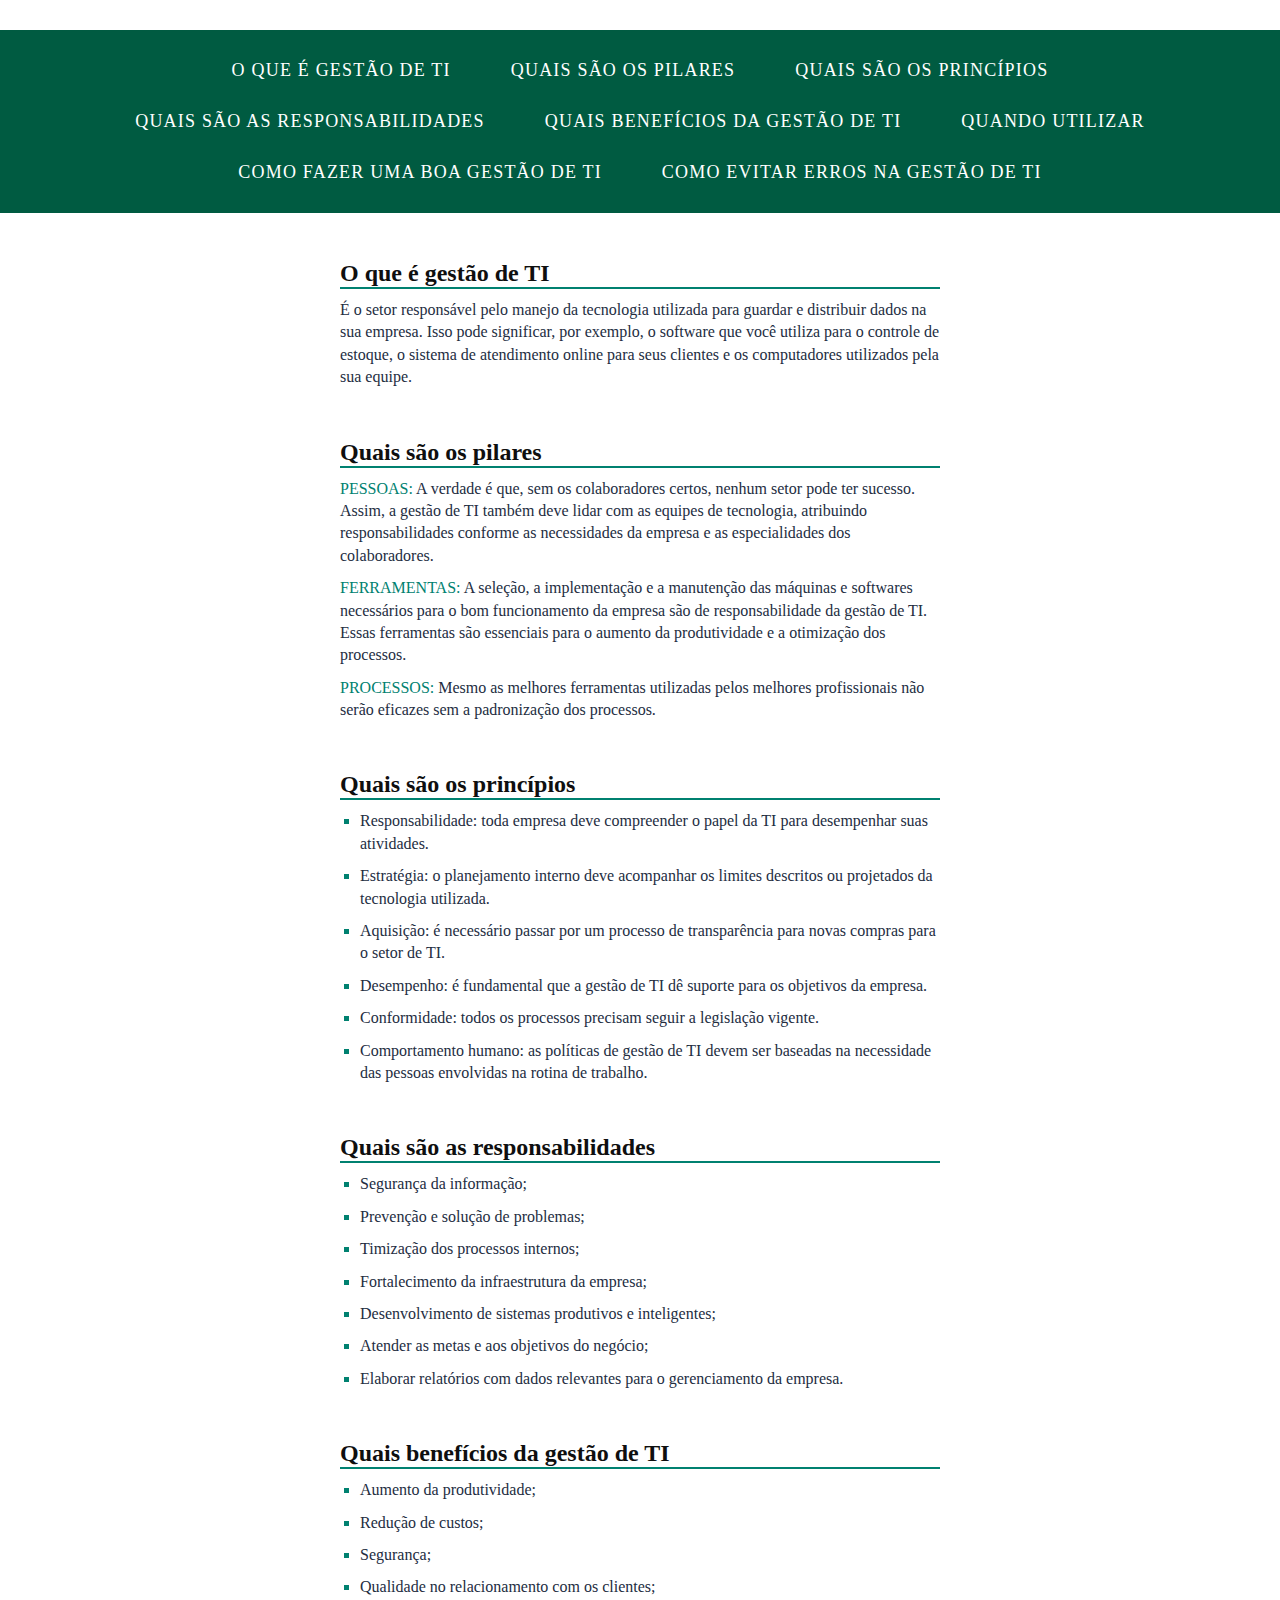
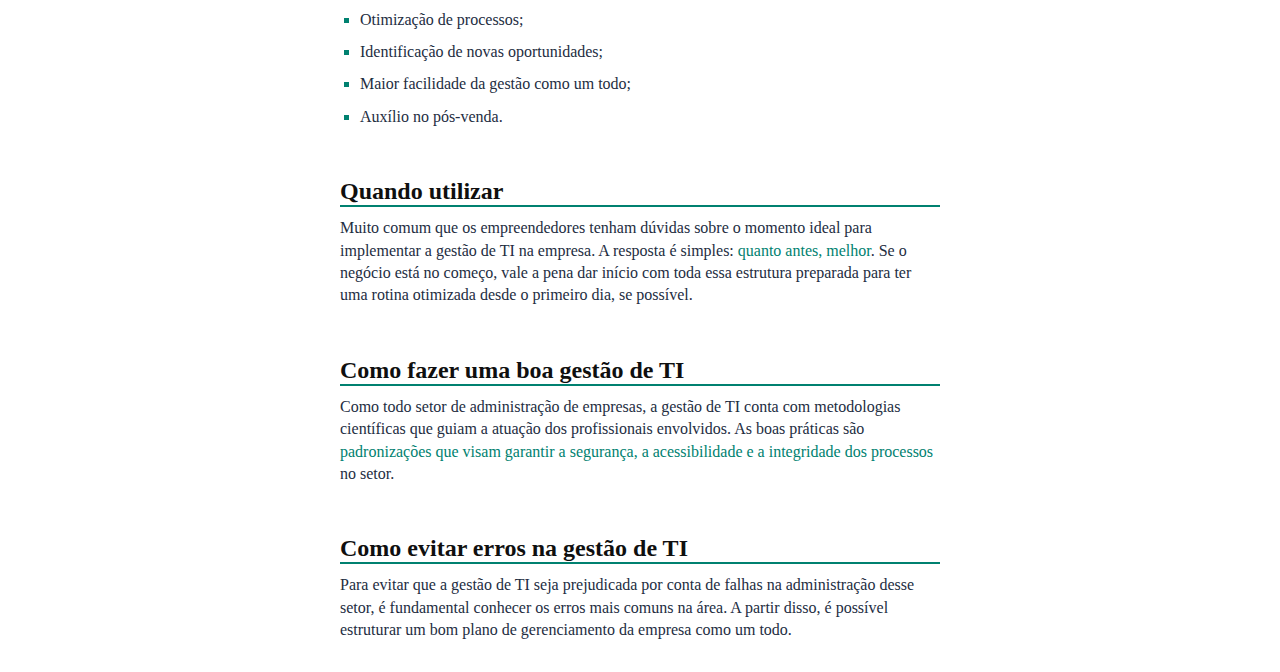
==== index.html @ 5b1fe10b "corrigindo" ====
<!DOCTYPE html>
<html lang="pt-br">
<head>
  <meta charset="UTF-8">
  <meta name="viewport" content="width=device-width, initial-scale=1.0">
  <link rel="stylesheet" href="style.css">
  <title>Document</title>
</head>
<body>
  <div class="menu-bg">
  <ul class="menu">
    <li><a href="#1">O que é gestão de TI</a></li>
    <li><a href="#2">Quais são os pilares</a></li>
    <li><a href="#3">Quais são os princípios</a></li>
    <li><a href="#4">Quais são as responsabilidades</a></li>
    <li><a href="#5">Quais benefícios da gestão de TI</a></li>
    <li><a href="#6">Quando utilizar</a></li>
    <li><a href="#7">Como fazer uma boa gestão de TI</a></li>
    <li><a href="#8">Como evitar erros na gestão de TI</a></li>
  </ul>
</div>
<div class="bloco-bg">
  <div class="bloco" id="1">
    <h1>O que é gestão de TI</h1>
    <p>É o setor responsável pelo manejo da tecnologia utilizada para guardar e distribuir dados na sua empresa. Isso pode significar, por exemplo, o software que você utiliza para o controle de estoque, o sistema de atendimento online para seus clientes e os computadores utilizados pela sua equipe.</p>
  </div>
  
  <div class="bloco" id="2">
    <h1>Quais são os pilares</h1>
    <p><span class="sub">Pessoas:</span> A verdade é que, sem os colaboradores certos, nenhum setor pode ter sucesso. Assim, a gestão de TI também deve lidar com as equipes de tecnologia, atribuindo responsabilidades conforme as necessidades da empresa e as especialidades dos colaboradores.</p>
    <p><span class="sub">Ferramentas:</span> A seleção, a implementação e a manutenção das máquinas e softwares necessários para o bom funcionamento da empresa são de responsabilidade da gestão de TI. Essas ferramentas são essenciais para o aumento da produtividade e a otimização dos processos.</p>
    <p><span class="sub">Processos:</span> Mesmo as melhores ferramentas utilizadas pelos melhores profissionais não serão eficazes sem a padronização dos processos.</p>
  </div>

  <div class="bloco" id="3">
    <h1>Quais são os princípios</h1>
    <ul class="lista-detalhe">
      <li><p>Responsabilidade: toda empresa deve compreender o papel da TI para desempenhar suas atividades.</p></li>
      <li><p>Estratégia: o planejamento interno deve acompanhar os limites descritos ou projetados da tecnologia utilizada.</p></li>
      <li><p>Aquisição: é necessário passar por um processo de transparência para novas compras para o setor de TI.</p></li>
      <li><p>Desempenho: é fundamental que a gestão de TI dê suporte para os objetivos da empresa.</p></li>
      <li><p>Conformidade: todos os processos precisam seguir a legislação vigente.</p></li>
      <li><p>Comportamento humano: as políticas de gestão de TI devem ser baseadas na necessidade das pessoas envolvidas na rotina de trabalho.</p></li>
    </ul>
  </div>

  <div class="bloco" id="4">
    <h1>Quais são as responsabilidades</h1>
    <ul class="lista-detalhe">
      <li><p>Segurança da informação;</p></li>
      <li><p>Prevenção e solução de problemas;</p></li>
      <li><p>Timização dos processos internos;</p></li>
      <li><p>Fortalecimento da infraestrutura da empresa;</p></li>
      <li><p>Desenvolvimento de sistemas produtivos e inteligentes;</p></li>
      <li><p>Atender as metas e aos objetivos do negócio;</p></li>
      <li><p>Elaborar relatórios com dados relevantes para o gerenciamento da empresa.</p></li>
    </ul>
  </div>

  <div class="bloco" id="5">
    <h1>Quais benefícios da gestão de TI</h1>
    <ul class="lista-detalhe">
      <li><p>Aumento da produtividade;</p></li>
      <li><p>Redução de custos;</p></li>
      <li><p>Segurança;</p></li>
      <li><p>Qualidade no relacionamento com os clientes;</p></li>
      <li><p>Otimização de processos;</p></li>
      <li><p>Identificação de novas oportunidades;</p></li>
      <li><p>Maior facilidade da gestão como um todo;</p></li>
      <li><p>Auxílio no pós-venda.</p></li>
    </ul>
  </div>

  <div class="bloco" id="6">
    <h1>Quando utilizar</h1>
    <p>Muito comum que os empreendedores tenham dúvidas sobre o momento ideal para implementar a gestão de TI na empresa. A resposta é simples: <span class="verde">quanto antes, melhor</span>. Se o negócio está no começo, vale a pena dar início com toda essa estrutura preparada para ter uma rotina otimizada desde o primeiro dia, se possível.</p>
  </div>

  <div class="bloco" id="7">
    <h1>Como fazer uma boa gestão de TI</h1>
    <p>Como todo setor de administração de empresas, a gestão de TI conta com metodologias científicas que guiam a atuação dos profissionais envolvidos. As boas práticas são <span class="verde">padronizações que visam garantir a segurança, a acessibilidade e a integridade dos processos</span> no setor.</p>
  </div>

  <div class="bloco" id="8"> 
    <h1>Como evitar erros na gestão de TI</h1>
    <p>Para evitar que a gestão de TI seja prejudicada por conta de falhas na administração desse setor, é fundamental conhecer os erros mais comuns na área. A partir disso, é possível estruturar um bom plano de gerenciamento da empresa como um todo.</p>
  </div>
</div>
</body>
</html>
---- style.css ----
.menu-bg {
	margin-top: 30px;
	background-color: #005B41;
	max-width: 100%;
	position: fixed;
	top: 0;
}

.menu {
	display: flex;
	flex-wrap: wrap;
	padding: 30px 15px;
	gap: 30px;
	justify-content: center;
}

.menu a {
	color: white;
	font-size: 18px;
	padding: 10px 15px;
	letter-spacing: 1.2px;
	text-transform: uppercase;
}

.menu a:hover {
	background-color: rgba(0, 0, 0, 0.2);
	border-radius: 4px;
}

.bloco {
	padding: 20px;
	max-width: 600px;
	margin: 0 auto;
}


.bloco:nth-child(1){
	margin: 240px auto 0 auto;
}

.bloco h1 {
	font-size: 24px;
	margin-bottom: 10px;
	color: #0F0F0F;
	border-bottom: 2px solid #008170;
}

.bloco p {
	font-size: 16px;
	line-height: 1.4;
	margin-bottom: 10px;
	color: #232D3F;
}

.sub {
	font-size: 16px;
	text-transform: uppercase;
	color: #008170;
}

.lista-detalhe li {
	margin-left: 20px;
	list-style: square;
	color: #008170;
}

.lista-detalhe li p {
	font-size: 16px;
	line-height: 1.4;
	color: #232D3F;
}

.verde {
	color: #008170;
	text-transform: none;
}

html {
	scroll-behavior: smooth;
}

body, ul, li, a, h1, p {
	margin: 0px;
	padding: 0px;
}

ul, li {
	list-style: none;
}

a {
	text-decoration: none;
}

@media (max-width: 600px) {
	.menu-bg {
		position: relative;
		margin-top: 0;
	}
	.menu a {
		font-size: 12px;
		padding: 5px 5px;
		letter-spacing: 1px;
	}
	.menu {
		padding: 15px 5px;
		gap: 15px;
	}
	.bloco:nth-child(1){
		margin: 40px auto 0 auto;
	}
}
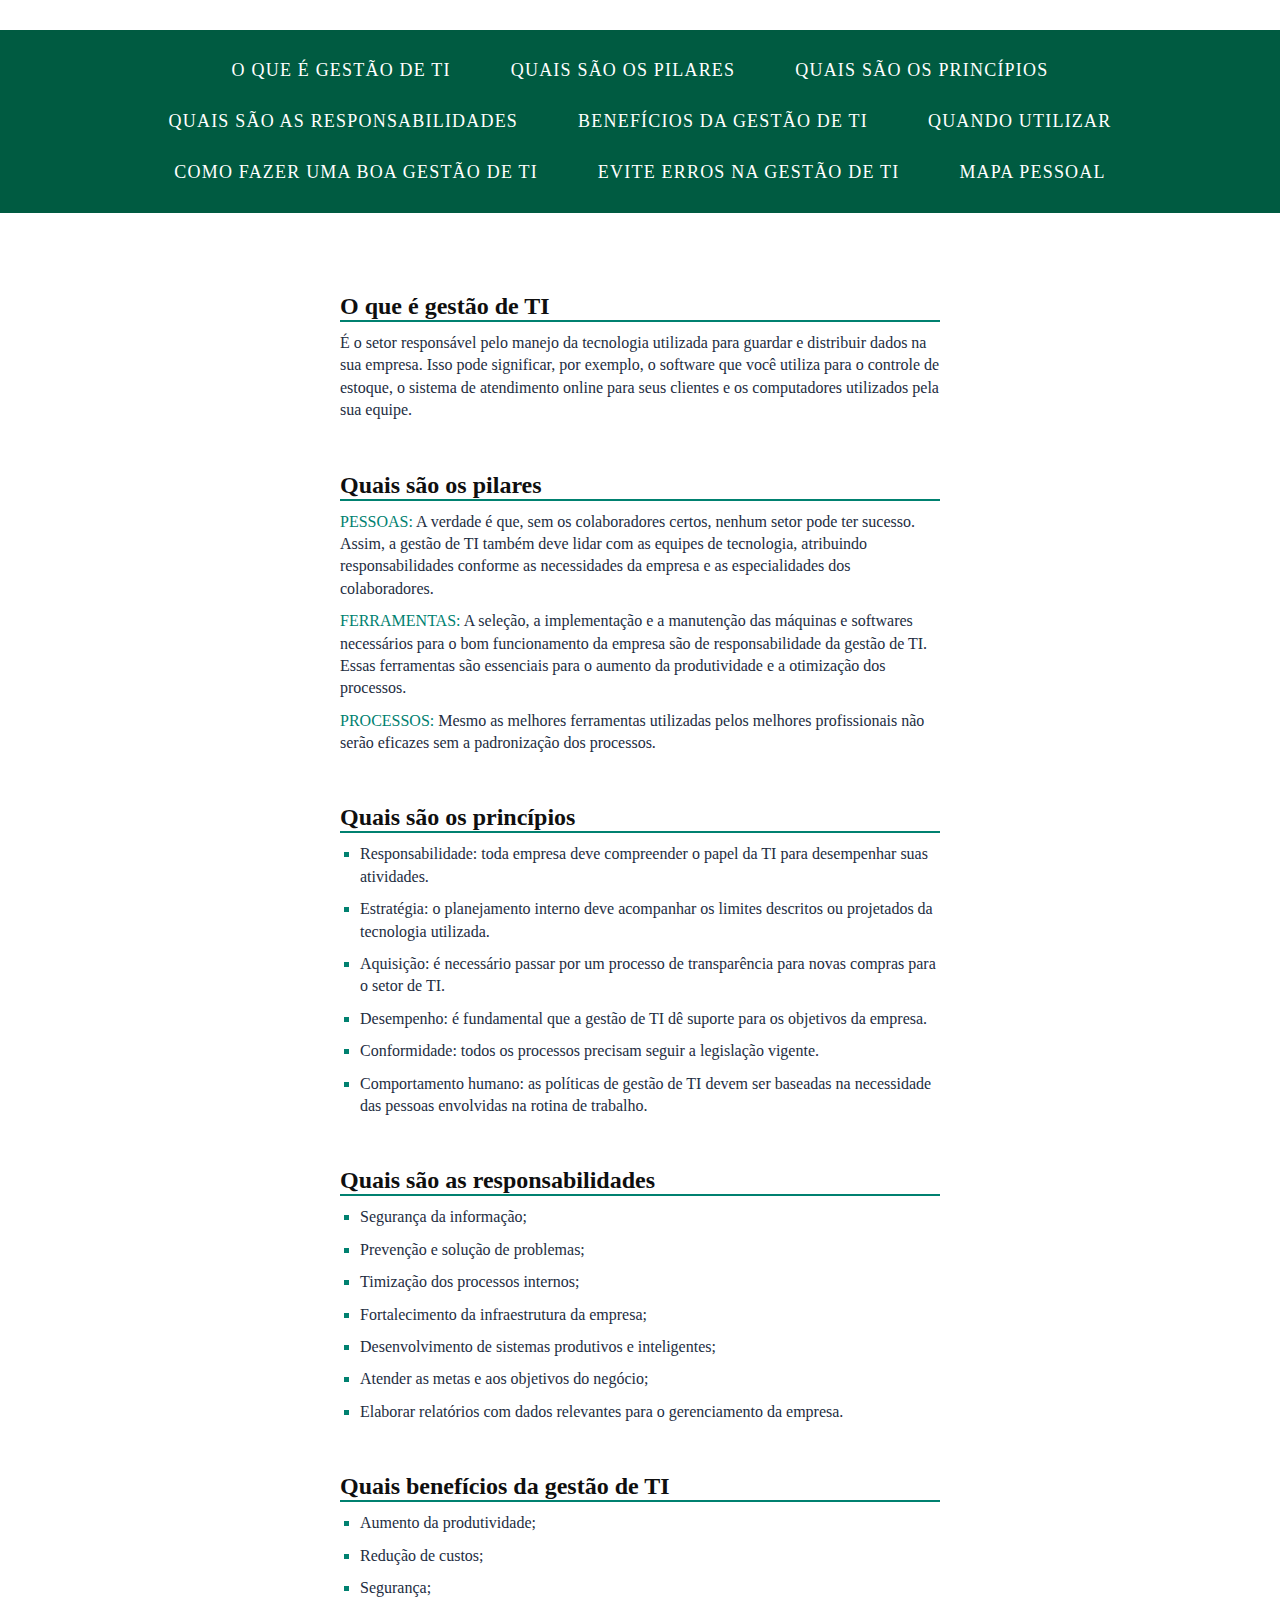
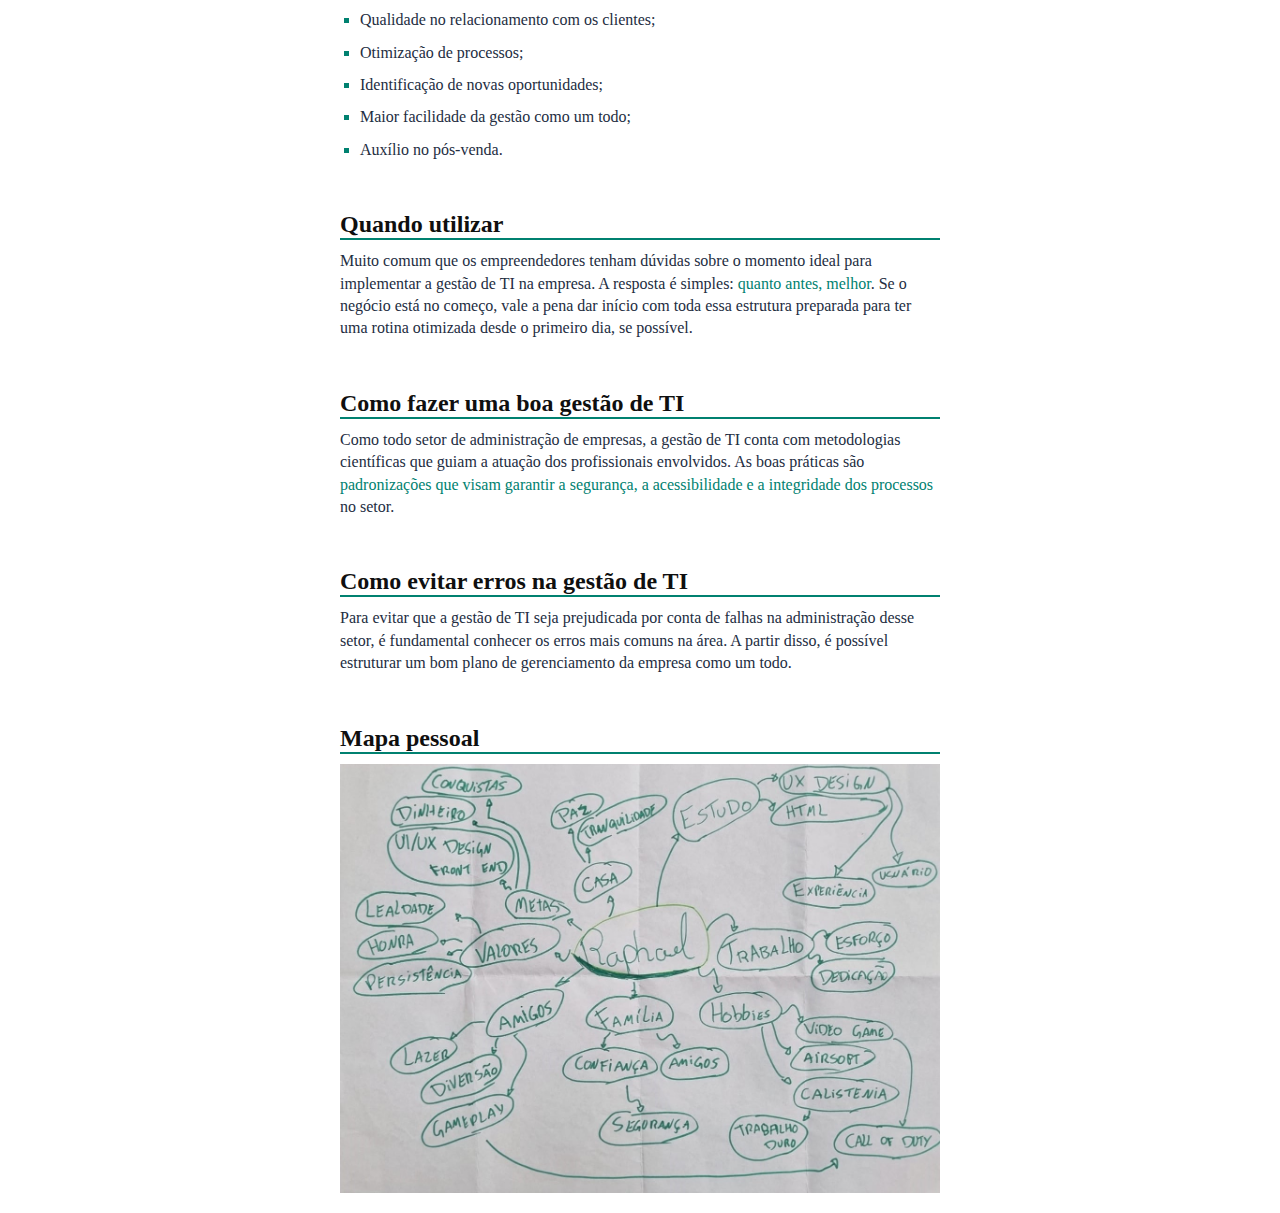
==== commit d2118152: "mapa-pessoal" ====
--- a/index.html
+++ b/index.html
@@ -13,10 +13,11 @@
     <li><a href="#2">Quais são os pilares</a></li>
     <li><a href="#3">Quais são os princípios</a></li>
     <li><a href="#4">Quais são as responsabilidades</a></li>
-    <li><a href="#5">Quais benefícios da gestão de TI</a></li>
+    <li><a href="#5">Benefícios da gestão de TI</a></li>
     <li><a href="#6">Quando utilizar</a></li>
     <li><a href="#7">Como fazer uma boa gestão de TI</a></li>
-    <li><a href="#8">Como evitar erros na gestão de TI</a></li>
+    <li><a href="#8">Evite erros na gestão de TI</a></li>
+    <li><a href="#9">Mapa pessoal</a></li>
   </ul>
 </div>
 <div class="bloco-bg">
@@ -86,5 +87,10 @@
     <p>Para evitar que a gestão de TI seja prejudicada por conta de falhas na administração desse setor, é fundamental conhecer os erros mais comuns na área. A partir disso, é possível estruturar um bom plano de gerenciamento da empresa como um todo.</p>
   </div>
 </div>
+
+<div class="bloco" id="9">
+  <h1>Mapa pessoal</h1>
+  <img src="/mapa.jpg" alt="mapa">
+</div>
 </body>
 </html>
--- a/style.css
+++ b/style.css
@@ -2,7 +2,6 @@
 	margin-top: 30px;
 	background-color: #005B41;
 	max-width: 100%;
-	position: fixed;
 	top: 0;
 }
 
@@ -33,9 +32,8 @@
 	margin: 0 auto;
 }
 
-
 .bloco:nth-child(1){
-	margin: 240px auto 0 auto;
+	margin: 60px auto 0 auto;
 }
 
 .bloco h1 {
@@ -75,6 +73,11 @@
 	text-transform: none;
 }
 
+img {
+	display: block;
+	max-width: 100%;
+}
+
 html {
 	scroll-behavior: smooth;
 }
@@ -107,6 +110,9 @@
 		gap: 15px;
 	}
 	.bloco:nth-child(1){
-		margin: 40px auto 0 auto;
+		margin: 20px auto 0 auto;
+	}
+	.bloco h1 {
+		font-size: 16px;
 	}
 }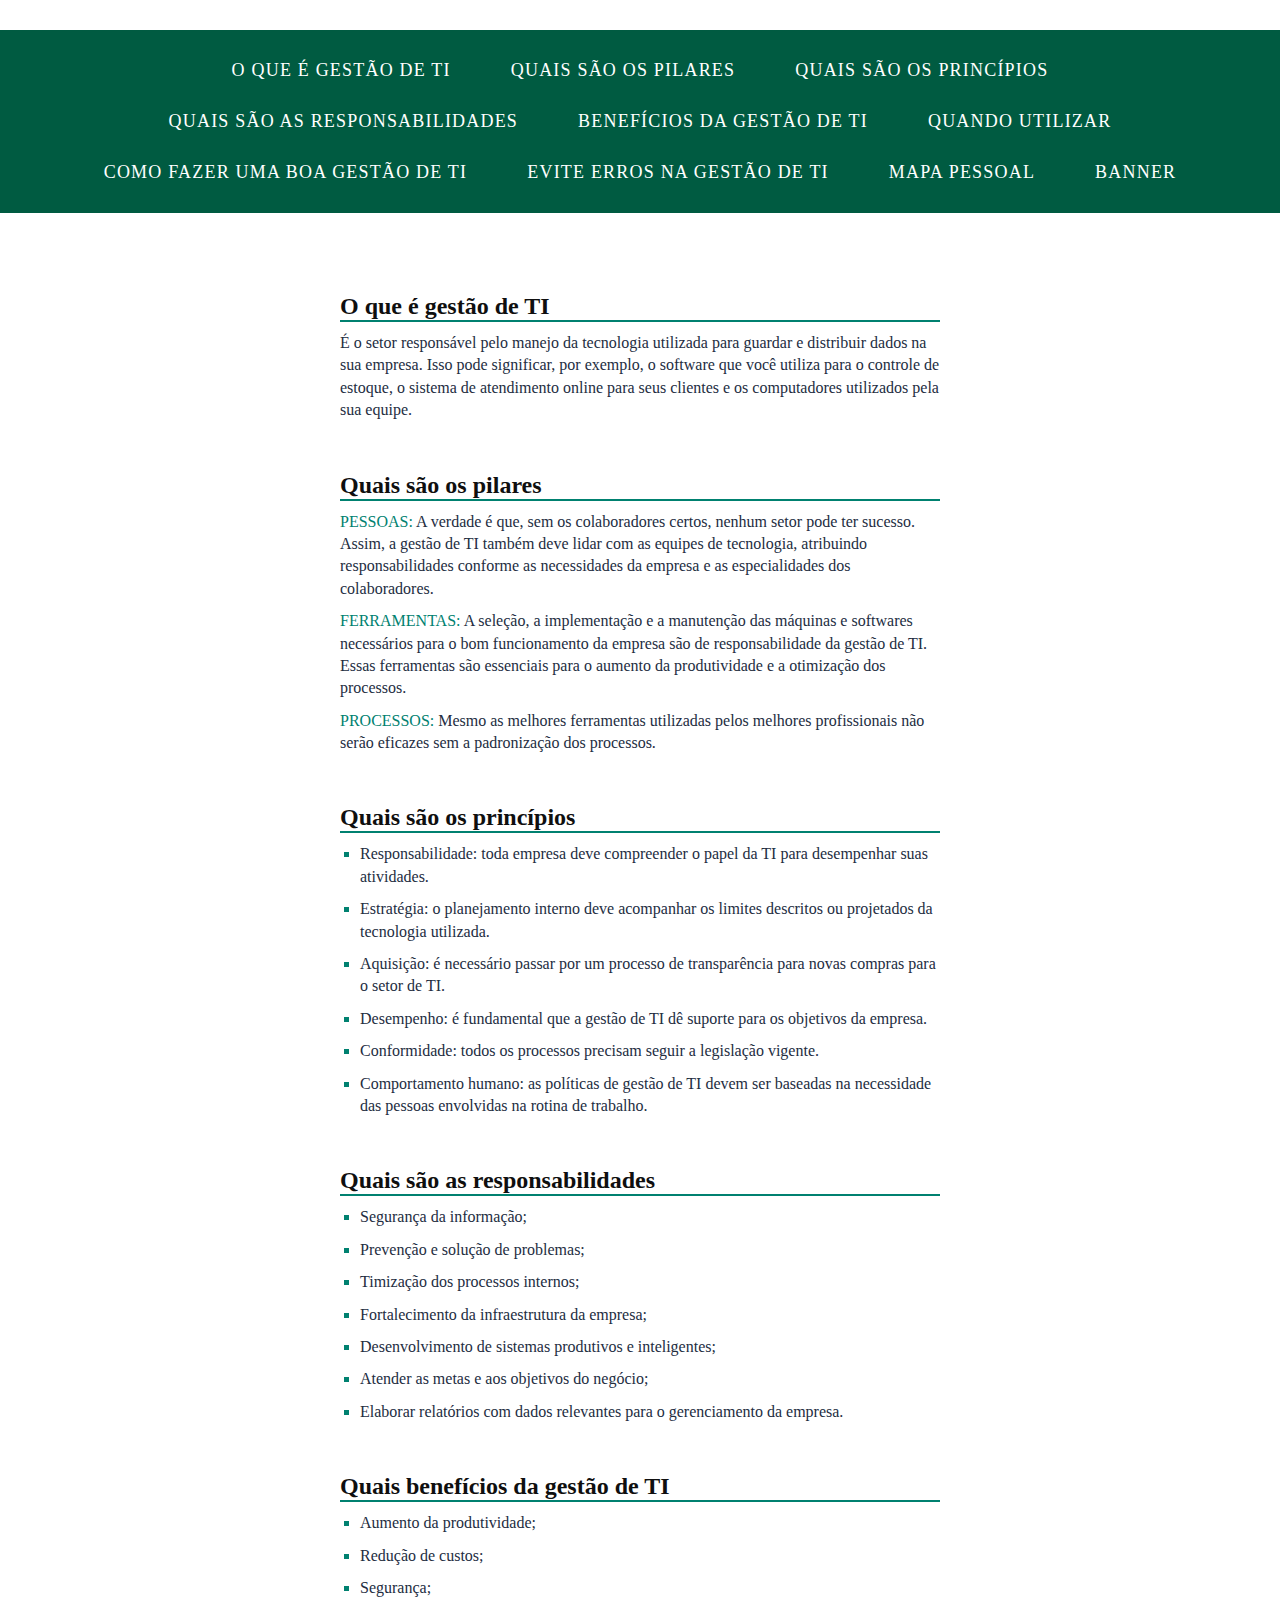
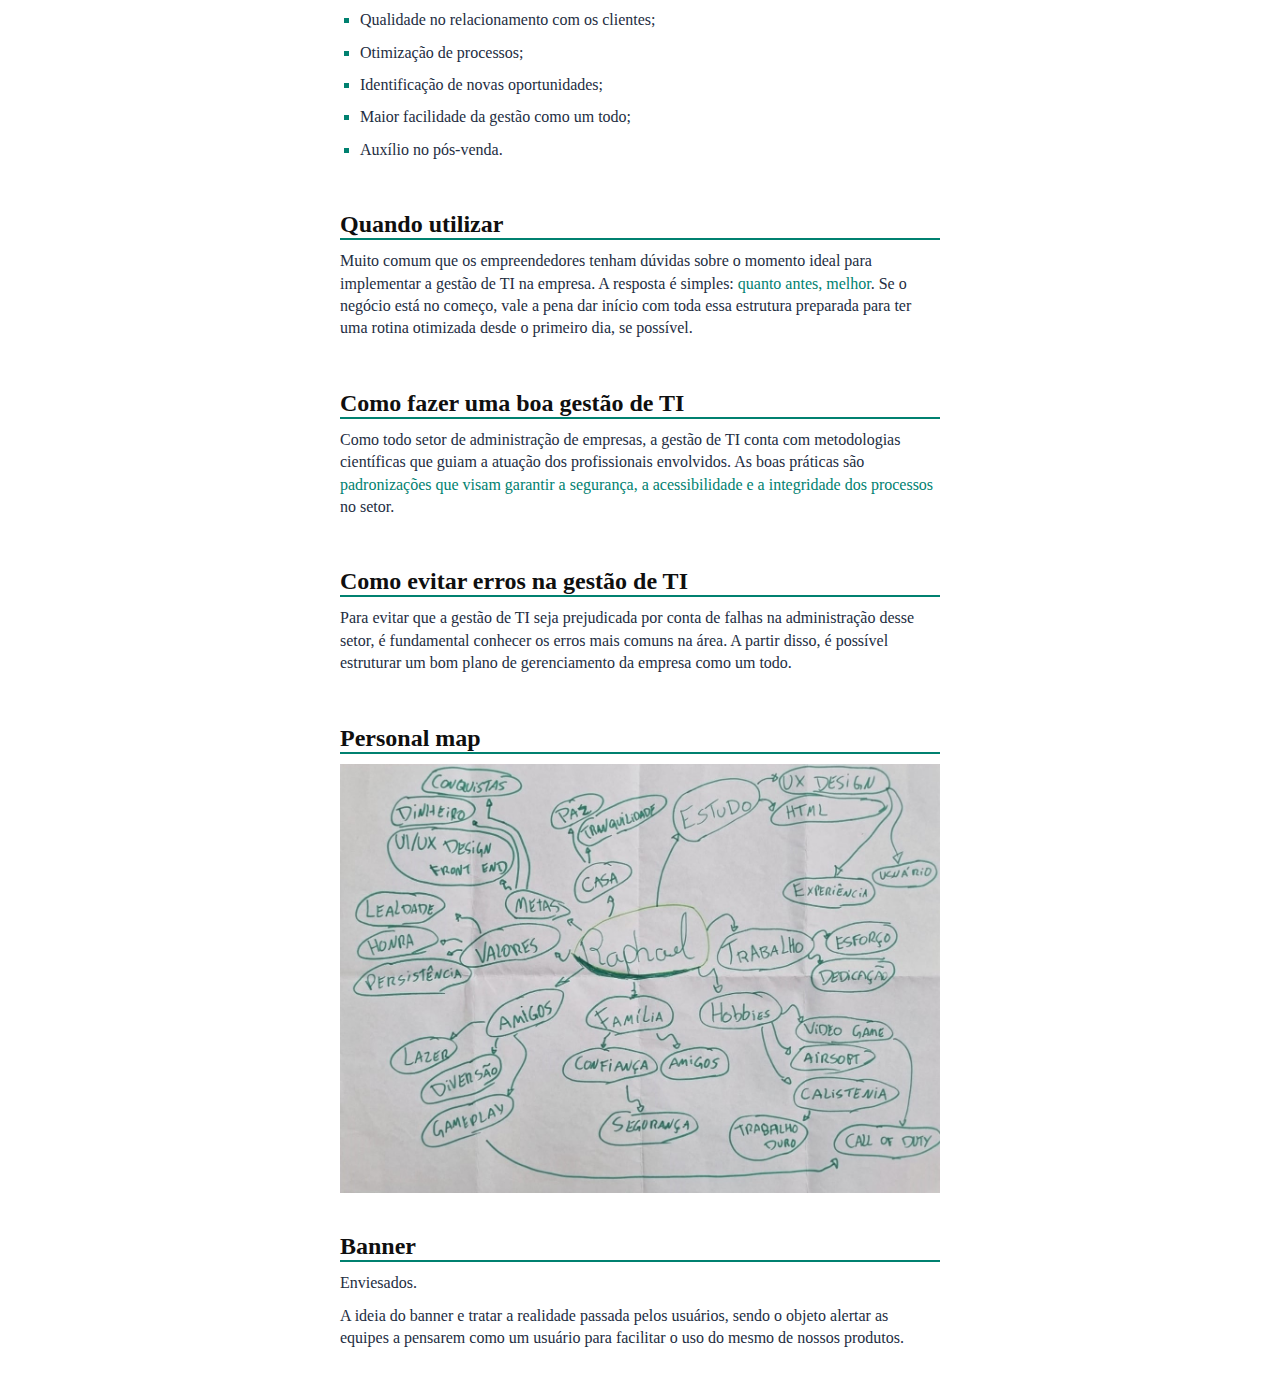
==== commit 14028469: "banner" ====
--- a/index.html
+++ b/index.html
@@ -18,6 +18,7 @@
     <li><a href="#7">Como fazer uma boa gestão de TI</a></li>
     <li><a href="#8">Evite erros na gestão de TI</a></li>
     <li><a href="#9">Mapa pessoal</a></li>
+    <li><a href="#10">Banner</a></li>
   </ul>
 </div>
 <div class="bloco-bg">
@@ -86,11 +87,19 @@
     <h1>Como evitar erros na gestão de TI</h1>
     <p>Para evitar que a gestão de TI seja prejudicada por conta de falhas na administração desse setor, é fundamental conhecer os erros mais comuns na área. A partir disso, é possível estruturar um bom plano de gerenciamento da empresa como um todo.</p>
   </div>
+
+  <div class="bloco" id="9">
+    <h1>Personal map</h1>
+    <img src="./mapa.jpg" alt="mapa">
+  </div>
+
+  <div class="bloco" id="10"> 
+    <h1>Banner</h1>
+    <p>Enviesados.</p>
+    <p>A ideia do banner e tratar a realidade passada pelos usuários, sendo o objeto alertar as equipes a pensarem como um usuário para facilitar o uso do mesmo de nossos produtos.</p>
+  </div>
+
 </div>
 
-<div class="bloco" id="9">
-  <h1>Mapa pessoal</h1>
-  <img src="/mapa.jpg" alt="mapa">
-</div>
 </body>
 </html>
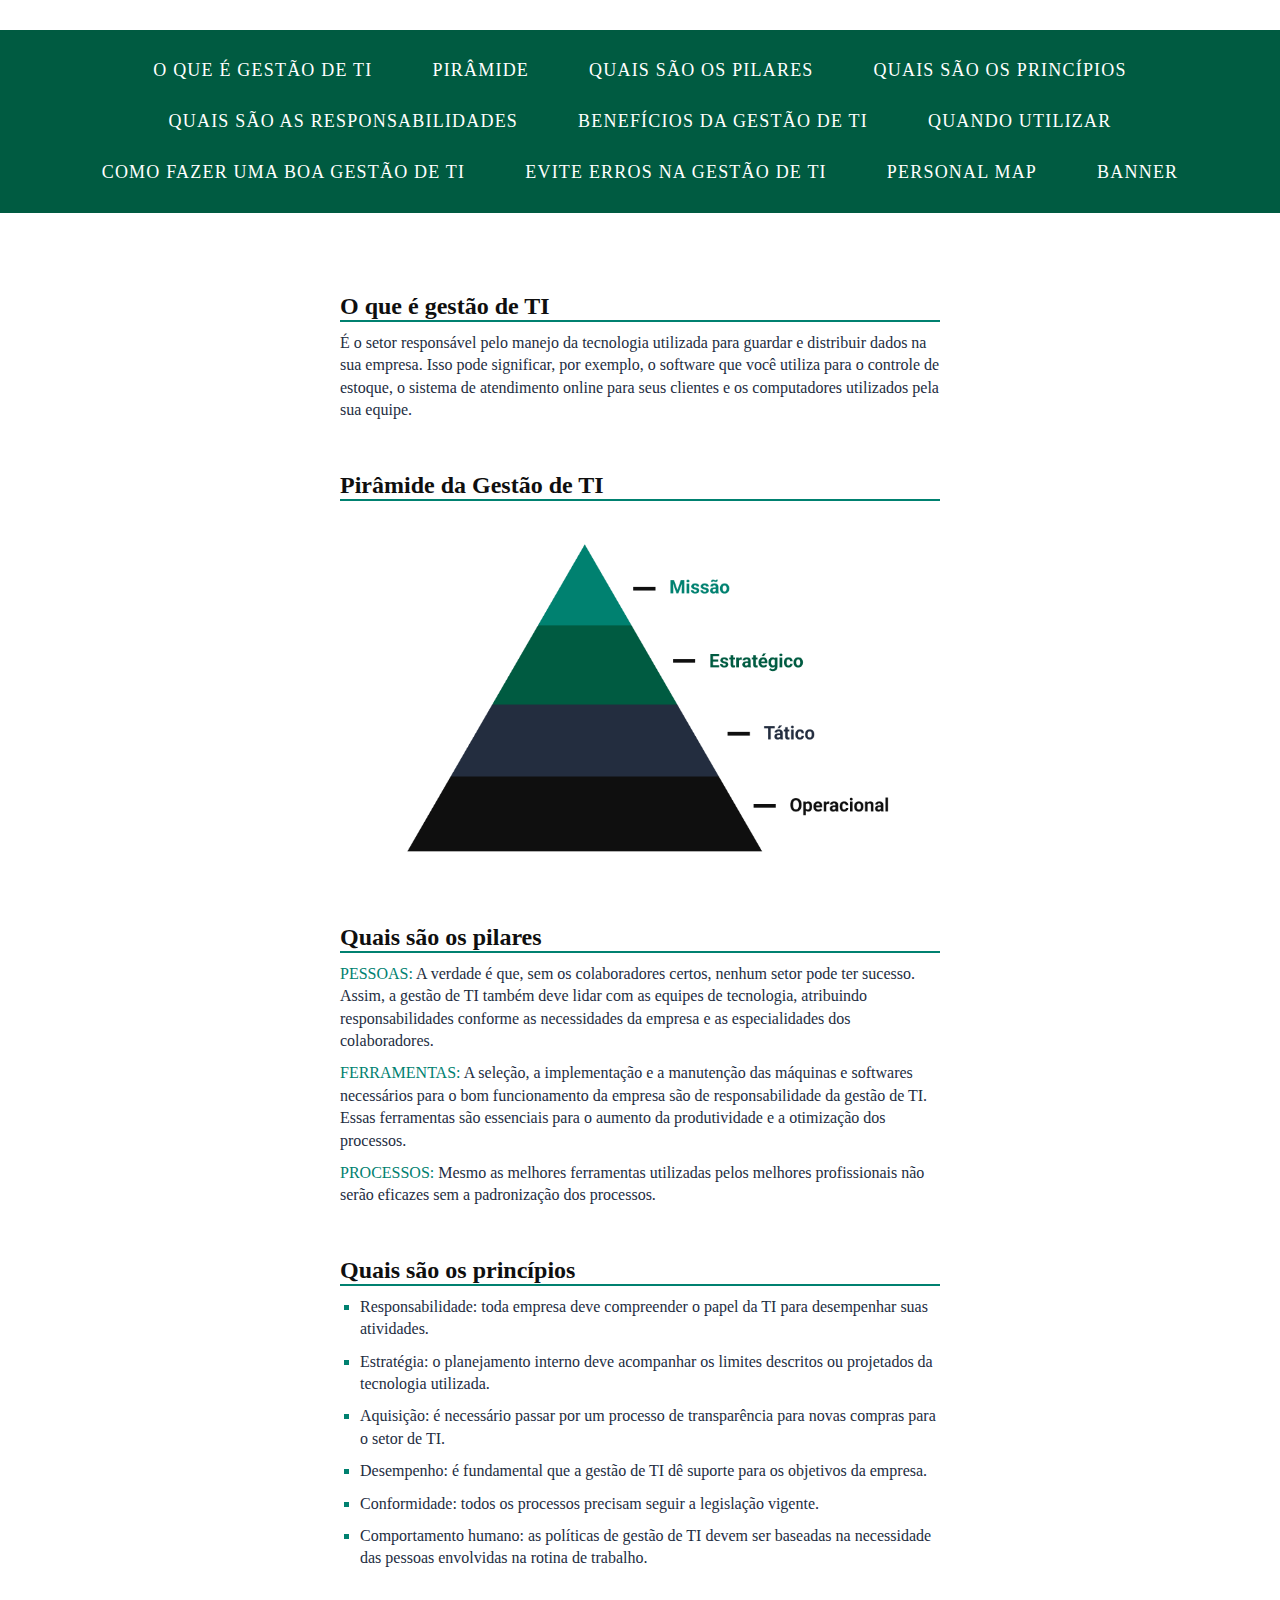
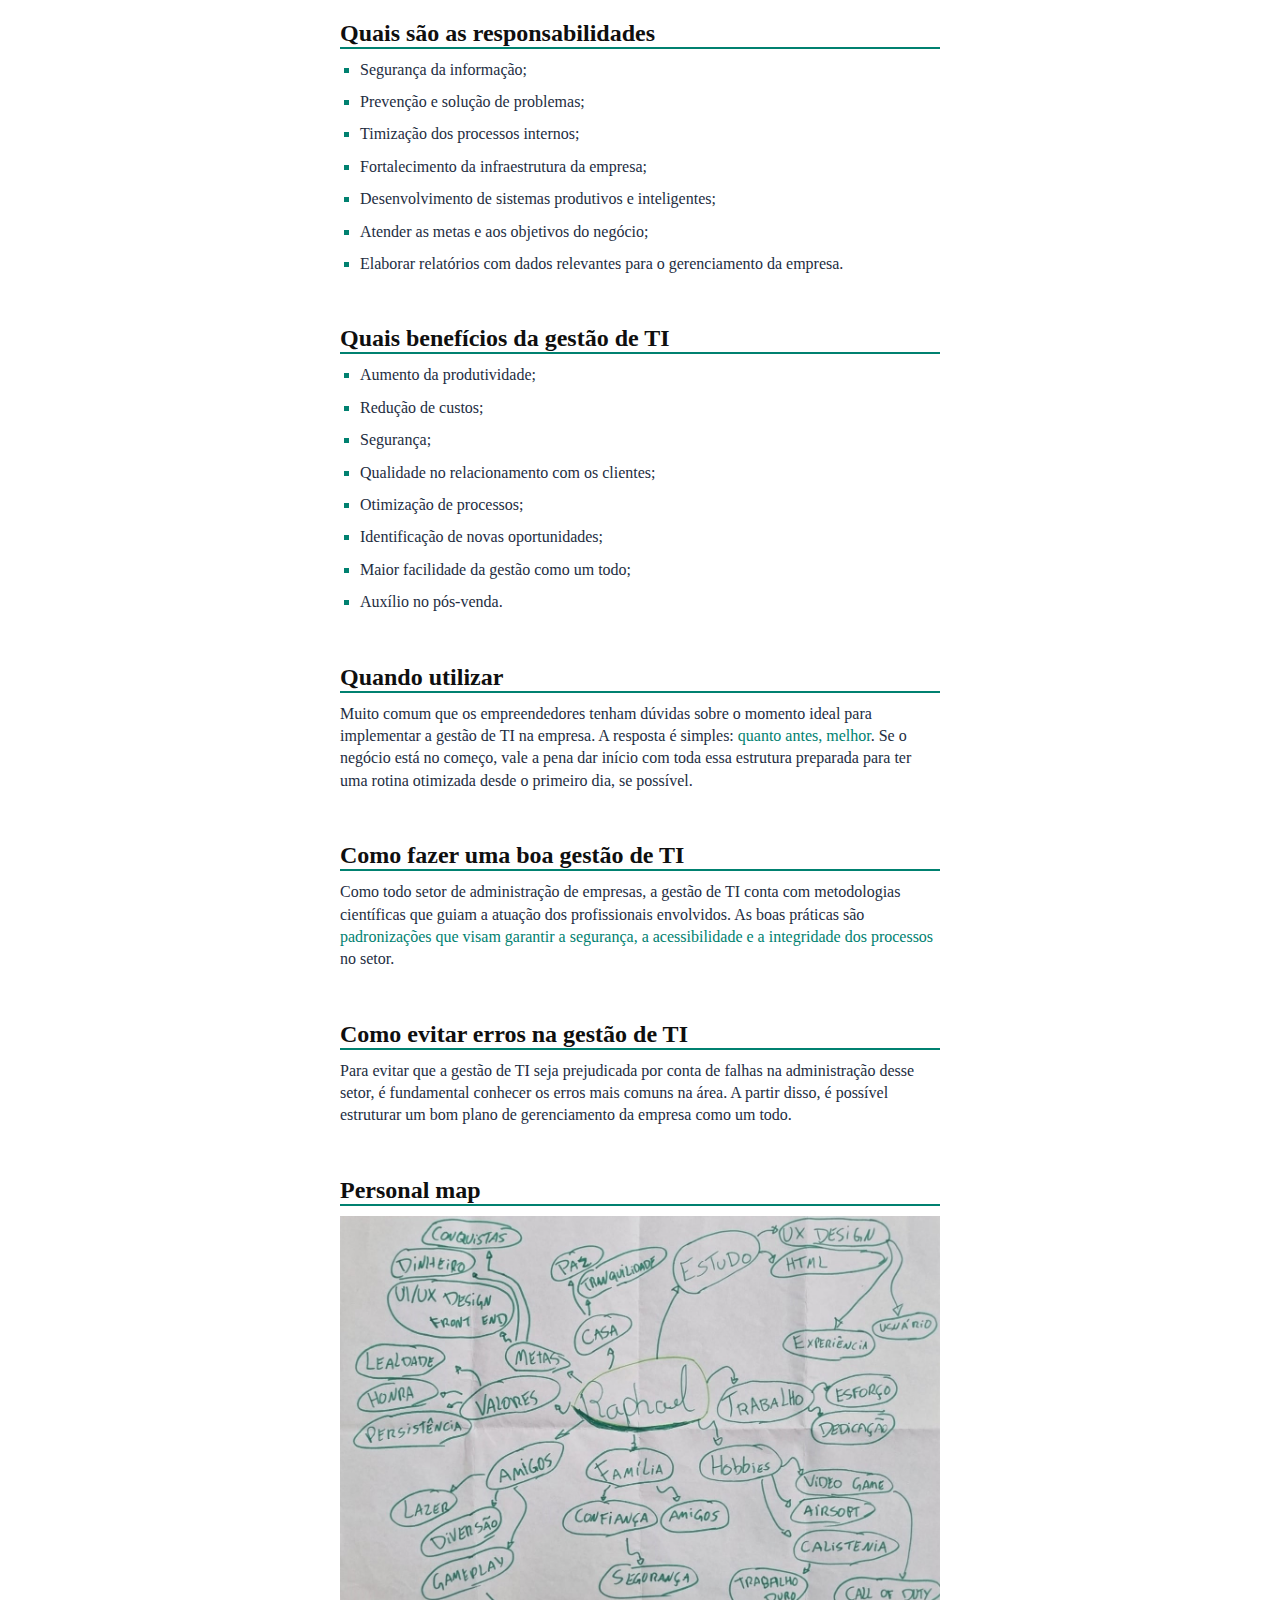
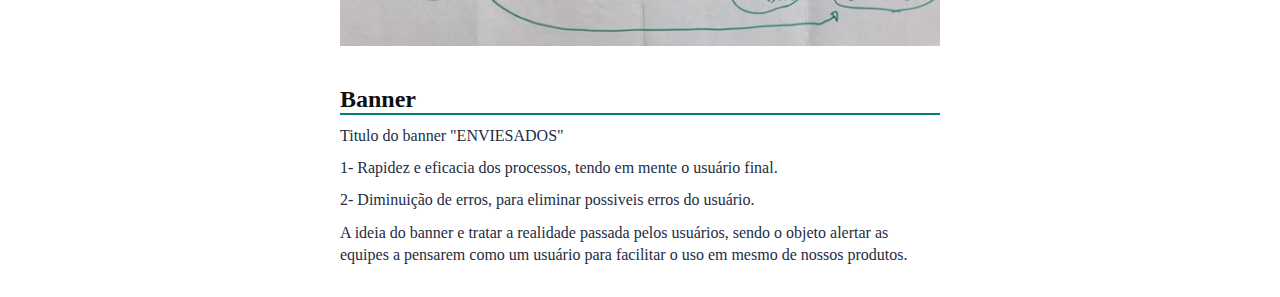
==== commit 92dd4a3b: "banner-piramide" ====
--- a/index.html
+++ b/index.html
@@ -1,105 +1,158 @@
 <!DOCTYPE html>
 <html lang="pt-br">
+
 <head>
   <meta charset="UTF-8">
   <meta name="viewport" content="width=device-width, initial-scale=1.0">
   <link rel="stylesheet" href="style.css">
   <title>Document</title>
 </head>
+
 <body>
   <div class="menu-bg">
-  <ul class="menu">
-    <li><a href="#1">O que é gestão de TI</a></li>
-    <li><a href="#2">Quais são os pilares</a></li>
-    <li><a href="#3">Quais são os princípios</a></li>
-    <li><a href="#4">Quais são as responsabilidades</a></li>
-    <li><a href="#5">Benefícios da gestão de TI</a></li>
-    <li><a href="#6">Quando utilizar</a></li>
-    <li><a href="#7">Como fazer uma boa gestão de TI</a></li>
-    <li><a href="#8">Evite erros na gestão de TI</a></li>
-    <li><a href="#9">Mapa pessoal</a></li>
-    <li><a href="#10">Banner</a></li>
-  </ul>
-</div>
-<div class="bloco-bg">
-  <div class="bloco" id="1">
-    <h1>O que é gestão de TI</h1>
-    <p>É o setor responsável pelo manejo da tecnologia utilizada para guardar e distribuir dados na sua empresa. Isso pode significar, por exemplo, o software que você utiliza para o controle de estoque, o sistema de atendimento online para seus clientes e os computadores utilizados pela sua equipe.</p>
+    <ul class="menu">
+      <li><a href="#1">O que é gestão de TI</a></li>
+      <li><a href="#1.2">Pirâmide</a></li>
+      <li><a href="#2">Quais são os pilares</a></li>
+      <li><a href="#3">Quais são os princípios</a></li>
+      <li><a href="#4">Quais são as responsabilidades</a></li>
+      <li><a href="#5">Benefícios da gestão de TI</a></li>
+      <li><a href="#6">Quando utilizar</a></li>
+      <li><a href="#7">Como fazer uma boa gestão de TI</a></li>
+      <li><a href="#8">Evite erros na gestão de TI</a></li>
+      <li><a href="#9">Personal map</a></li>
+      <li><a href="#10">Banner</a></li>
+    </ul>
   </div>
-  
-  <div class="bloco" id="2">
-    <h1>Quais são os pilares</h1>
-    <p><span class="sub">Pessoas:</span> A verdade é que, sem os colaboradores certos, nenhum setor pode ter sucesso. Assim, a gestão de TI também deve lidar com as equipes de tecnologia, atribuindo responsabilidades conforme as necessidades da empresa e as especialidades dos colaboradores.</p>
-    <p><span class="sub">Ferramentas:</span> A seleção, a implementação e a manutenção das máquinas e softwares necessários para o bom funcionamento da empresa são de responsabilidade da gestão de TI. Essas ferramentas são essenciais para o aumento da produtividade e a otimização dos processos.</p>
-    <p><span class="sub">Processos:</span> Mesmo as melhores ferramentas utilizadas pelos melhores profissionais não serão eficazes sem a padronização dos processos.</p>
+  <div class="bloco-bg">
+    <div class="bloco" id="1">
+      <h1>O que é gestão de TI</h1>
+      <p>É o setor responsável pelo manejo da tecnologia utilizada para guardar e distribuir dados na sua empresa. Isso pode significar, por exemplo, o software que você utiliza para o controle de estoque, o sistema de atendimento online para seus clientes e os computadores utilizados pela sua equipe.</p>
+    </div>
+
+    <div class="bloco" id="1.2">
+      <h1>Pirâmide da Gestão de TI</h1>
+      <img src="./bases.png" alt="piramide">
+    </div>
+
+    <div class="bloco" id="2">
+      <h1>Quais são os pilares</h1>
+      <p><span class="sub">Pessoas:</span> A verdade é que, sem os colaboradores certos, nenhum setor pode ter sucesso. Assim, a gestão de TI também deve lidar com as equipes de tecnologia, atribuindo responsabilidades conforme as necessidades da empresa e as especialidades dos colaboradores.</p>
+      <p><span class="sub">Ferramentas:</span> A seleção, a implementação e a manutenção das máquinas e softwares necessários para o bom funcionamento da empresa são de responsabilidade da gestão de TI. Essas ferramentas são essenciais para o aumento da produtividade e a otimização dos processos.</p>
+      <p><span class="sub">Processos:</span> Mesmo as melhores ferramentas utilizadas pelos melhores profissionais não serão eficazes sem a padronização dos processos.</p>
+    </div>
+
+    <div class="bloco" id="3">
+      <h1>Quais são os princípios</h1>
+      <ul class="lista-detalhe">
+        <li>
+          <p>Responsabilidade: toda empresa deve compreender o papel da TI para desempenhar suas atividades.</p>
+        </li>
+        <li>
+          <p>Estratégia: o planejamento interno deve acompanhar os limites descritos ou projetados da tecnologia utilizada.</p>
+        </li>
+        <li>
+          <p>Aquisição: é necessário passar por um processo de transparência para novas compras para o setor de TI.</p>
+        </li>
+        <li>
+          <p>Desempenho: é fundamental que a gestão de TI dê suporte para os objetivos da empresa.</p>
+        </li>
+        <li>
+          <p>Conformidade: todos os processos precisam seguir a legislação vigente.</p>
+        </li>
+        <li>
+          <p>Comportamento humano: as políticas de gestão de TI devem ser baseadas na necessidade das pessoas envolvidas na rotina de trabalho.</p>
+        </li>
+      </ul>
+    </div>
+
+    <div class="bloco" id="4">
+      <h1>Quais são as responsabilidades</h1>
+      <ul class="lista-detalhe">
+        <li>
+          <p>Segurança da informação;</p>
+        </li>
+        <li>
+          <p>Prevenção e solução de problemas;</p>
+        </li>
+        <li>
+          <p>Timização dos processos internos;</p>
+        </li>
+        <li>
+          <p>Fortalecimento da infraestrutura da empresa;</p>
+        </li>
+        <li>
+          <p>Desenvolvimento de sistemas produtivos e inteligentes;</p>
+        </li>
+        <li>
+          <p>Atender as metas e aos objetivos do negócio;</p>
+        </li>
+        <li>
+          <p>Elaborar relatórios com dados relevantes para o gerenciamento da empresa.</p>
+        </li>
+      </ul>
+    </div>
+
+    <div class="bloco" id="5">
+      <h1>Quais benefícios da gestão de TI</h1>
+      <ul class="lista-detalhe">
+        <li>
+          <p>Aumento da produtividade;</p>
+        </li>
+        <li>
+          <p>Redução de custos;</p>
+        </li>
+        <li>
+          <p>Segurança;</p>
+        </li>
+        <li>
+          <p>Qualidade no relacionamento com os clientes;</p>
+        </li>
+        <li>
+          <p>Otimização de processos;</p>
+        </li>
+        <li>
+          <p>Identificação de novas oportunidades;</p>
+        </li>
+        <li>
+          <p>Maior facilidade da gestão como um todo;</p>
+        </li>
+        <li>
+          <p>Auxílio no pós-venda.</p>
+        </li>
+      </ul>
+    </div>
+
+    <div class="bloco" id="6">
+      <h1>Quando utilizar</h1>
+      <p>Muito comum que os empreendedores tenham dúvidas sobre o momento ideal para implementar a gestão de TI na empresa. A resposta é simples: <span class="verde">quanto antes, melhor</span>. Se o negócio está no começo, vale a pena dar início com toda essa estrutura preparada para ter uma rotina otimizada desde o primeiro dia, se possível.</p>
+    </div>
+
+    <div class="bloco" id="7">
+      <h1>Como fazer uma boa gestão de TI</h1>
+      <p>Como todo setor de administração de empresas, a gestão de TI conta com metodologias científicas que guiam a atuação dos profissionais envolvidos. As boas práticas são <span class="verde">padronizações que visam garantir a segurança, a acessibilidade e a integridade dos processos</span> no setor.</p>
+    </div>
+
+    <div class="bloco" id="8">
+      <h1>Como evitar erros na gestão de TI</h1>
+      <p>Para evitar que a gestão de TI seja prejudicada por conta de falhas na administração desse setor, é fundamental conhecer os erros mais comuns na área. A partir disso, é possível estruturar um bom plano de gerenciamento da empresa como um todo.</p>
+    </div>
+
+    <div class="bloco" id="9">
+      <h1>Personal map</h1>
+      <img src="./mapa.jpg" alt="mapa">
+    </div>
+
+    <div class="bloco" id="10">
+      <h1>Banner</h1>
+      <p>Titulo do banner "ENVIESADOS"</p>
+      <P>1- Rapidez e eficacia dos processos, tendo em mente o usuário final.</P>
+      <p>2- Diminuição de erros, para eliminar possiveis erros do usuário.</p>
+      <p>A ideia do banner e tratar a realidade passada pelos usuários, sendo o objeto alertar as equipes a pensarem como um usuário para facilitar o uso em mesmo de nossos produtos.</p>
+    </div>
+
   </div>
 
-  <div class="bloco" id="3">
-    <h1>Quais são os princípios</h1>
-    <ul class="lista-detalhe">
-      <li><p>Responsabilidade: toda empresa deve compreender o papel da TI para desempenhar suas atividades.</p></li>
-      <li><p>Estratégia: o planejamento interno deve acompanhar os limites descritos ou projetados da tecnologia utilizada.</p></li>
-      <li><p>Aquisição: é necessário passar por um processo de transparência para novas compras para o setor de TI.</p></li>
-      <li><p>Desempenho: é fundamental que a gestão de TI dê suporte para os objetivos da empresa.</p></li>
-      <li><p>Conformidade: todos os processos precisam seguir a legislação vigente.</p></li>
-      <li><p>Comportamento humano: as políticas de gestão de TI devem ser baseadas na necessidade das pessoas envolvidas na rotina de trabalho.</p></li>
-    </ul>
-  </div>
+</body>
 
-  <div class="bloco" id="4">
-    <h1>Quais são as responsabilidades</h1>
-    <ul class="lista-detalhe">
-      <li><p>Segurança da informação;</p></li>
-      <li><p>Prevenção e solução de problemas;</p></li>
-      <li><p>Timização dos processos internos;</p></li>
-      <li><p>Fortalecimento da infraestrutura da empresa;</p></li>
-      <li><p>Desenvolvimento de sistemas produtivos e inteligentes;</p></li>
-      <li><p>Atender as metas e aos objetivos do negócio;</p></li>
-      <li><p>Elaborar relatórios com dados relevantes para o gerenciamento da empresa.</p></li>
-    </ul>
-  </div>
-
-  <div class="bloco" id="5">
-    <h1>Quais benefícios da gestão de TI</h1>
-    <ul class="lista-detalhe">
-      <li><p>Aumento da produtividade;</p></li>
-      <li><p>Redução de custos;</p></li>
-      <li><p>Segurança;</p></li>
-      <li><p>Qualidade no relacionamento com os clientes;</p></li>
-      <li><p>Otimização de processos;</p></li>
-      <li><p>Identificação de novas oportunidades;</p></li>
-      <li><p>Maior facilidade da gestão como um todo;</p></li>
-      <li><p>Auxílio no pós-venda.</p></li>
-    </ul>
-  </div>
-
-  <div class="bloco" id="6">
-    <h1>Quando utilizar</h1>
-    <p>Muito comum que os empreendedores tenham dúvidas sobre o momento ideal para implementar a gestão de TI na empresa. A resposta é simples: <span class="verde">quanto antes, melhor</span>. Se o negócio está no começo, vale a pena dar início com toda essa estrutura preparada para ter uma rotina otimizada desde o primeiro dia, se possível.</p>
-  </div>
-
-  <div class="bloco" id="7">
-    <h1>Como fazer uma boa gestão de TI</h1>
-    <p>Como todo setor de administração de empresas, a gestão de TI conta com metodologias científicas que guiam a atuação dos profissionais envolvidos. As boas práticas são <span class="verde">padronizações que visam garantir a segurança, a acessibilidade e a integridade dos processos</span> no setor.</p>
-  </div>
-
-  <div class="bloco" id="8"> 
-    <h1>Como evitar erros na gestão de TI</h1>
-    <p>Para evitar que a gestão de TI seja prejudicada por conta de falhas na administração desse setor, é fundamental conhecer os erros mais comuns na área. A partir disso, é possível estruturar um bom plano de gerenciamento da empresa como um todo.</p>
-  </div>
-
-  <div class="bloco" id="9">
-    <h1>Personal map</h1>
-    <img src="./mapa.jpg" alt="mapa">
-  </div>
-
-  <div class="bloco" id="10"> 
-    <h1>Banner</h1>
-    <p>Enviesados.</p>
-    <p>A ideia do banner e tratar a realidade passada pelos usuários, sendo o objeto alertar as equipes a pensarem como um usuário para facilitar o uso do mesmo de nossos produtos.</p>
-  </div>
-
-</div>
-
-</body>
-</html>
+</html>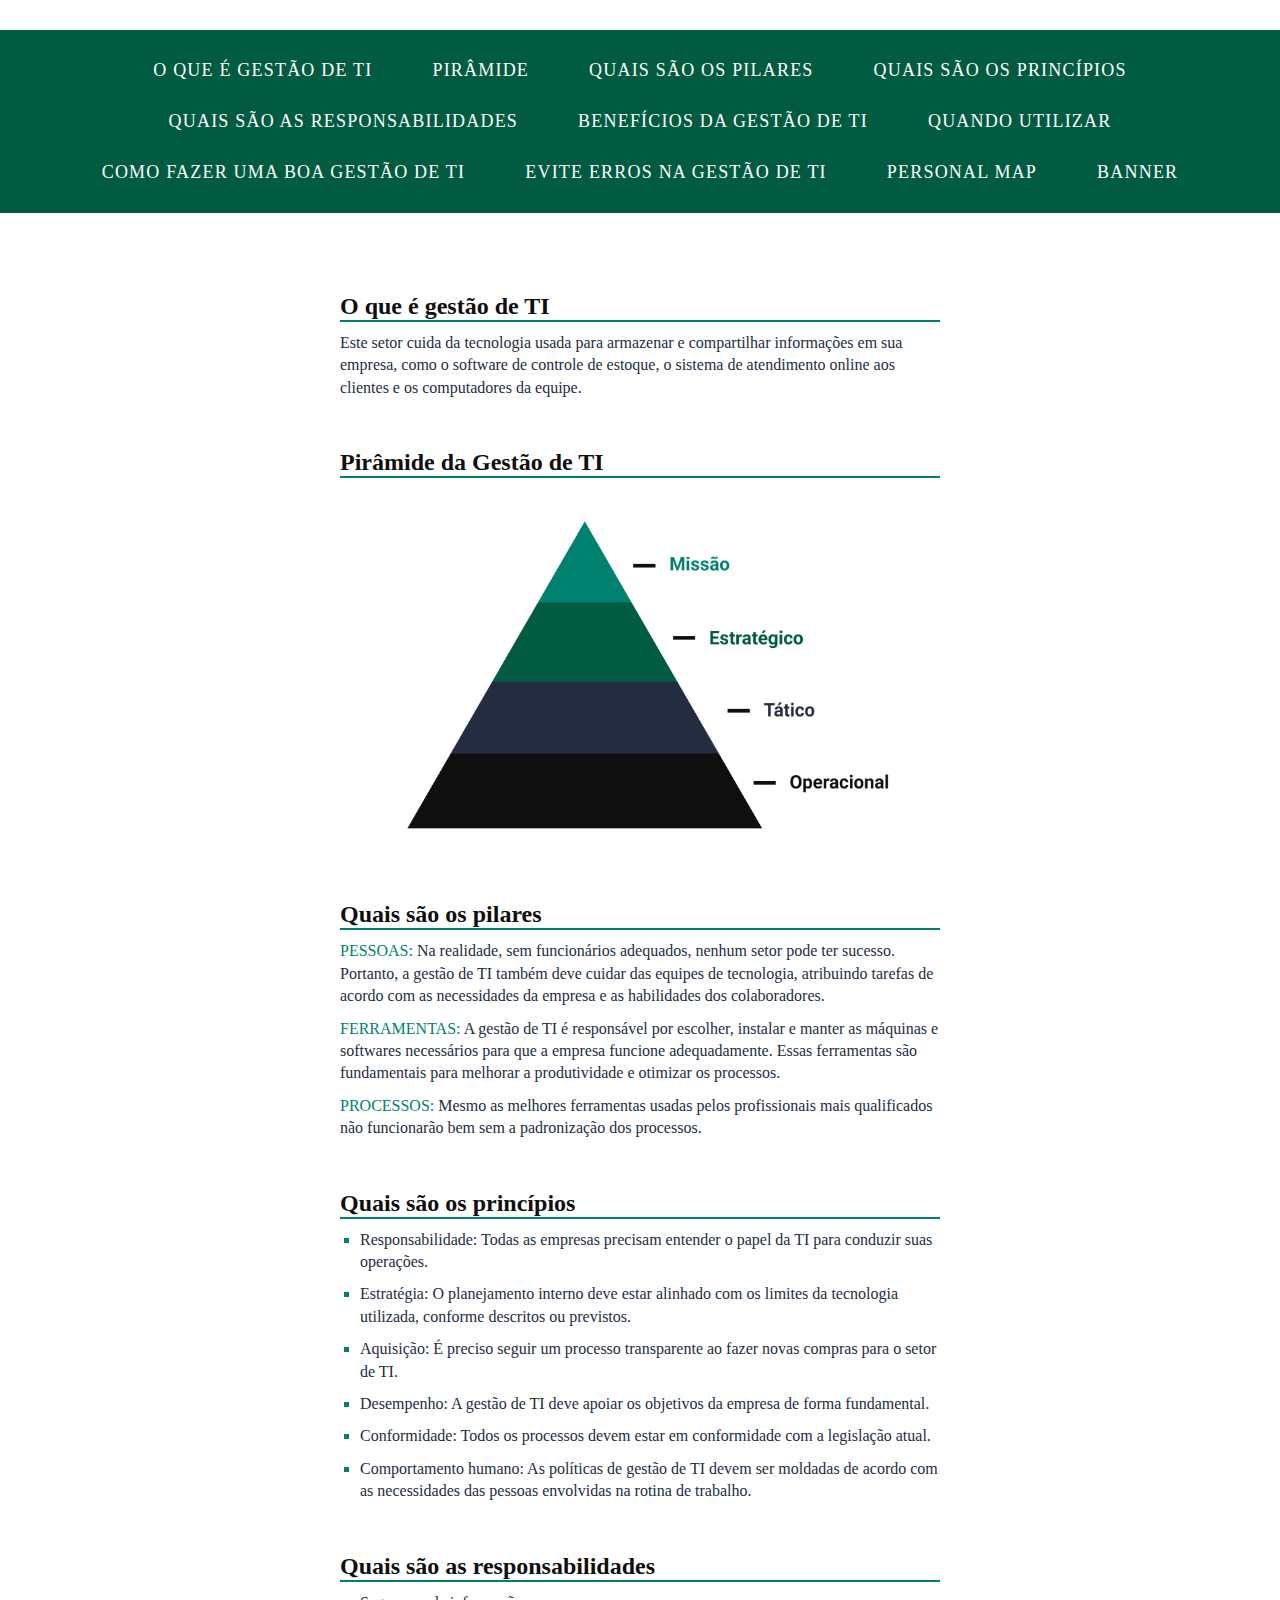
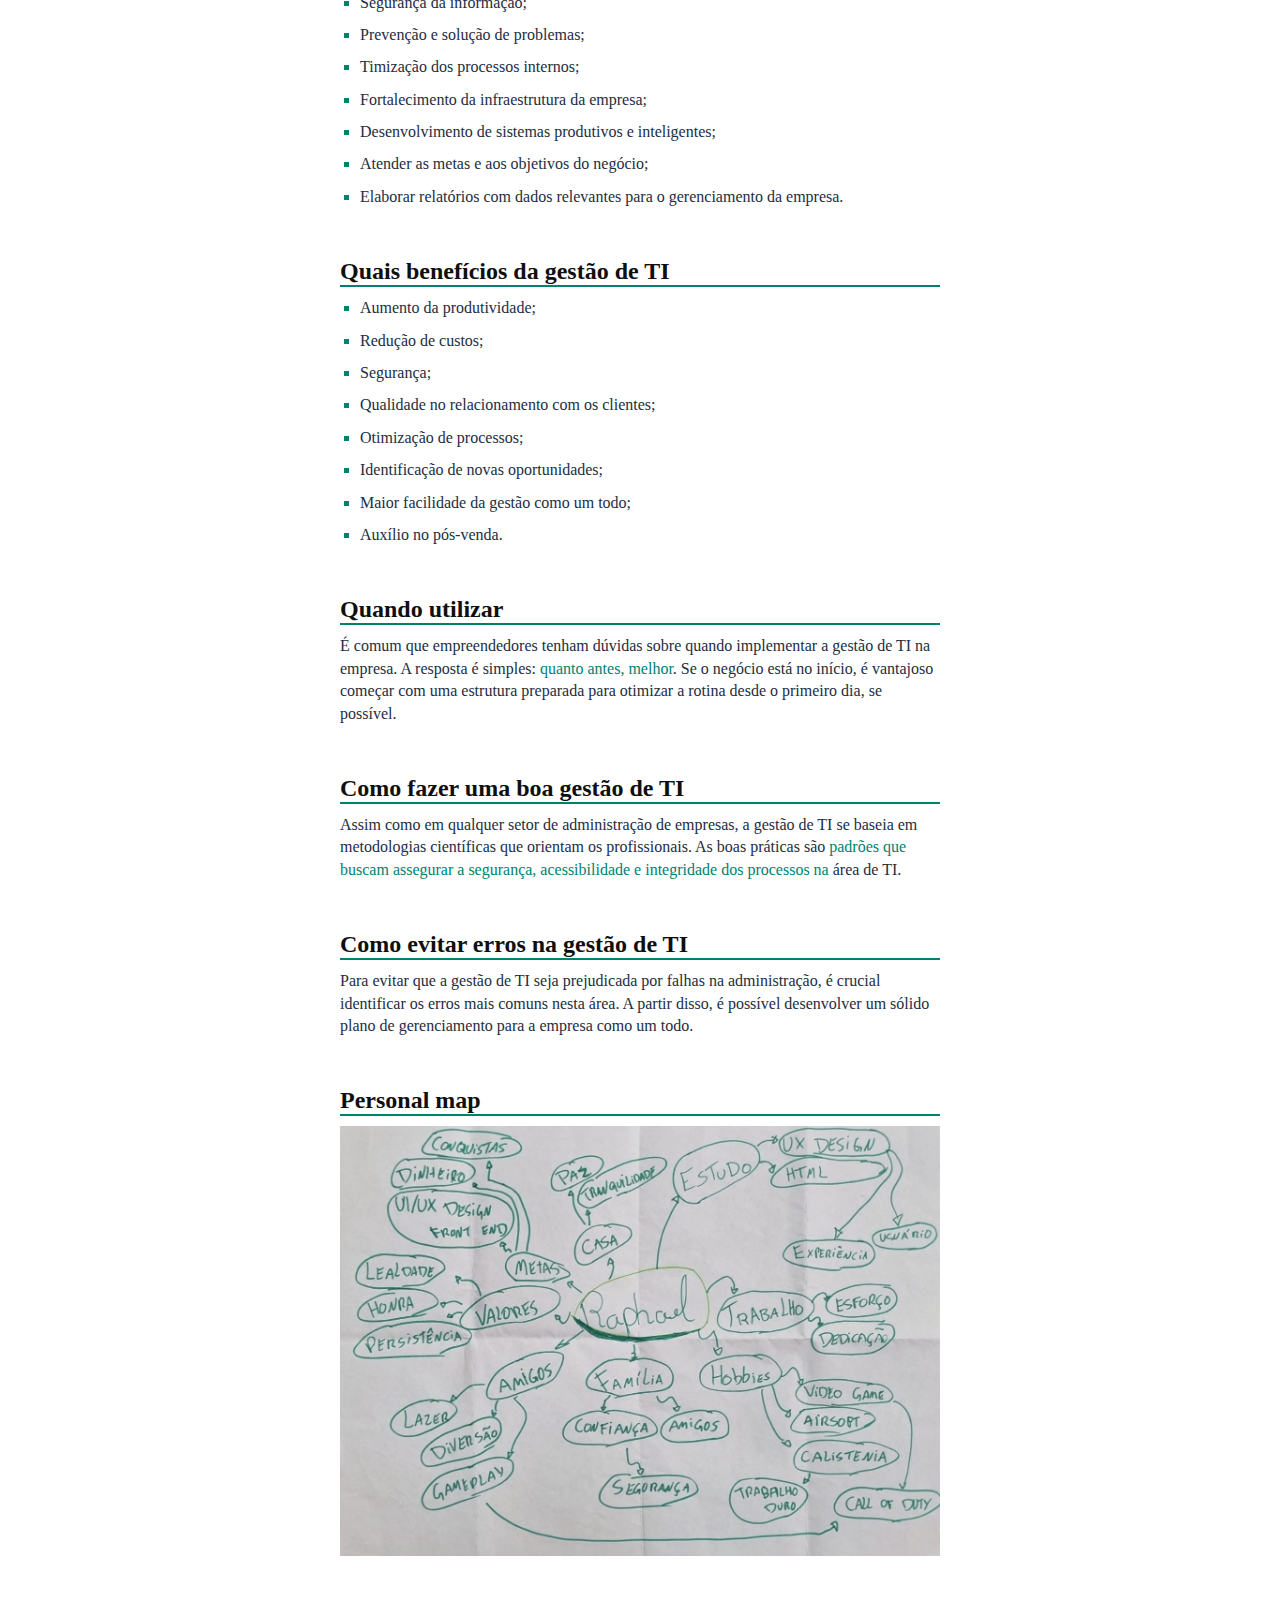
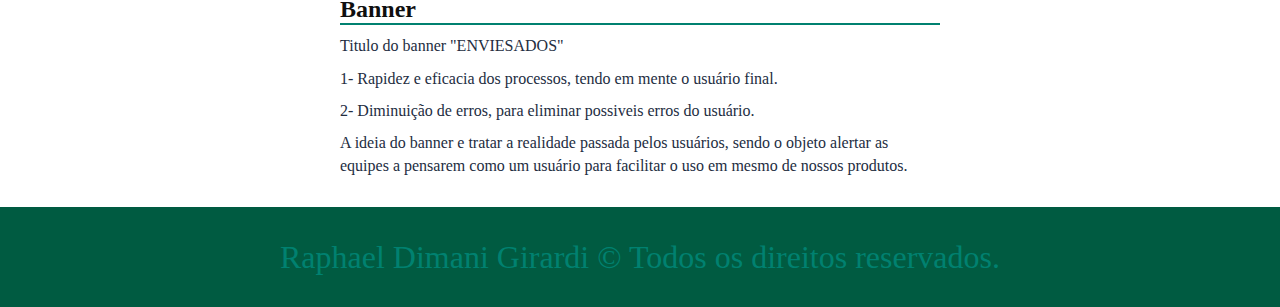
==== commit 4f4ebdc9: "fim" ====
--- a/index.html
+++ b/index.html
@@ -11,6 +11,7 @@
 <body>
   <div class="menu-bg">
     <ul class="menu">
+      <h2 class="mobile">Gestão de TI</h2>
       <li><a href="#1">O que é gestão de TI</a></li>
       <li><a href="#1.2">Pirâmide</a></li>
       <li><a href="#2">Quais são os pilares</a></li>
@@ -27,7 +28,7 @@
   <div class="bloco-bg">
     <div class="bloco" id="1">
       <h1>O que é gestão de TI</h1>
-      <p>É o setor responsável pelo manejo da tecnologia utilizada para guardar e distribuir dados na sua empresa. Isso pode significar, por exemplo, o software que você utiliza para o controle de estoque, o sistema de atendimento online para seus clientes e os computadores utilizados pela sua equipe.</p>
+      <p>Este setor cuida da tecnologia usada para armazenar e compartilhar informações em sua empresa, como o software de controle de estoque, o sistema de atendimento online aos clientes e os computadores da equipe.</p>
     </div>
 
     <div class="bloco" id="1.2">
@@ -37,31 +38,32 @@
 
     <div class="bloco" id="2">
       <h1>Quais são os pilares</h1>
-      <p><span class="sub">Pessoas:</span> A verdade é que, sem os colaboradores certos, nenhum setor pode ter sucesso. Assim, a gestão de TI também deve lidar com as equipes de tecnologia, atribuindo responsabilidades conforme as necessidades da empresa e as especialidades dos colaboradores.</p>
-      <p><span class="sub">Ferramentas:</span> A seleção, a implementação e a manutenção das máquinas e softwares necessários para o bom funcionamento da empresa são de responsabilidade da gestão de TI. Essas ferramentas são essenciais para o aumento da produtividade e a otimização dos processos.</p>
-      <p><span class="sub">Processos:</span> Mesmo as melhores ferramentas utilizadas pelos melhores profissionais não serão eficazes sem a padronização dos processos.</p>
+      <p><span class="sub">Pessoas:</span> Na realidade, sem funcionários adequados, nenhum setor pode ter sucesso. Portanto, a gestão de TI também deve cuidar das equipes de tecnologia, atribuindo tarefas de acordo com as necessidades da empresa e as habilidades dos colaboradores.</p>
+      <p><span class="sub">Ferramentas:</span>
+        A gestão de TI é responsável por escolher, instalar e manter as máquinas e softwares necessários para que a empresa funcione adequadamente. Essas ferramentas são fundamentais para melhorar a produtividade e otimizar os processos.</p>
+      <p><span class="sub">Processos:</span> Mesmo as melhores ferramentas usadas pelos profissionais mais qualificados não funcionarão bem sem a padronização dos processos.</p>
     </div>
 
     <div class="bloco" id="3">
       <h1>Quais são os princípios</h1>
       <ul class="lista-detalhe">
         <li>
-          <p>Responsabilidade: toda empresa deve compreender o papel da TI para desempenhar suas atividades.</p>
+          <p>Responsabilidade: Todas as empresas precisam entender o papel da TI para conduzir suas operações.</p>
         </li>
         <li>
-          <p>Estratégia: o planejamento interno deve acompanhar os limites descritos ou projetados da tecnologia utilizada.</p>
+          <p>Estratégia: O planejamento interno deve estar alinhado com os limites da tecnologia utilizada, conforme descritos ou previstos.</p>
         </li>
         <li>
-          <p>Aquisição: é necessário passar por um processo de transparência para novas compras para o setor de TI.</p>
+          <p>Aquisição: É preciso seguir um processo transparente ao fazer novas compras para o setor de TI.</p>
         </li>
         <li>
-          <p>Desempenho: é fundamental que a gestão de TI dê suporte para os objetivos da empresa.</p>
+          <p>Desempenho: A gestão de TI deve apoiar os objetivos da empresa de forma fundamental.</p>
         </li>
         <li>
-          <p>Conformidade: todos os processos precisam seguir a legislação vigente.</p>
+          <p>Conformidade: Todos os processos devem estar em conformidade com a legislação atual.</p>
         </li>
         <li>
-          <p>Comportamento humano: as políticas de gestão de TI devem ser baseadas na necessidade das pessoas envolvidas na rotina de trabalho.</p>
+          <p>Comportamento humano: As políticas de gestão de TI devem ser moldadas de acordo com as necessidades das pessoas envolvidas na rotina de trabalho.</p>
         </li>
       </ul>
     </div>
@@ -125,17 +127,17 @@
 
     <div class="bloco" id="6">
       <h1>Quando utilizar</h1>
-      <p>Muito comum que os empreendedores tenham dúvidas sobre o momento ideal para implementar a gestão de TI na empresa. A resposta é simples: <span class="verde">quanto antes, melhor</span>. Se o negócio está no começo, vale a pena dar início com toda essa estrutura preparada para ter uma rotina otimizada desde o primeiro dia, se possível.</p>
+      <p>É comum que empreendedores tenham dúvidas sobre quando implementar a gestão de TI na empresa. A resposta é simples: <span class="verde">quanto antes, melhor</span>. Se o negócio está no início, é vantajoso começar com uma estrutura preparada para otimizar a rotina desde o primeiro dia, se possível.</p>
     </div>
 
     <div class="bloco" id="7">
       <h1>Como fazer uma boa gestão de TI</h1>
-      <p>Como todo setor de administração de empresas, a gestão de TI conta com metodologias científicas que guiam a atuação dos profissionais envolvidos. As boas práticas são <span class="verde">padronizações que visam garantir a segurança, a acessibilidade e a integridade dos processos</span> no setor.</p>
+      <p>Assim como em qualquer setor de administração de empresas, a gestão de TI se baseia em metodologias científicas que orientam os profissionais. As boas práticas são <span class="verde">padrões que buscam assegurar a segurança, acessibilidade e integridade dos processos na</span> área de TI.</p>
     </div>
 
     <div class="bloco" id="8">
       <h1>Como evitar erros na gestão de TI</h1>
-      <p>Para evitar que a gestão de TI seja prejudicada por conta de falhas na administração desse setor, é fundamental conhecer os erros mais comuns na área. A partir disso, é possível estruturar um bom plano de gerenciamento da empresa como um todo.</p>
+      <p>Para evitar que a gestão de TI seja prejudicada por falhas na administração, é crucial identificar os erros mais comuns nesta área. A partir disso, é possível desenvolver um sólido plano de gerenciamento para a empresa como um todo.</p>
     </div>
 
     <div class="bloco" id="9">
@@ -152,7 +154,9 @@
     </div>
 
   </div>
-
+  <footer class="footer">
+    <p>Raphael Dimani Girardi © Todos os direitos reservados.</p>
+  </footer>
 </body>
 
 </html>--- a/style.css
+++ b/style.css
@@ -1,118 +1,178 @@
 .menu-bg {
-	margin-top: 30px;
-	background-color: #005B41;
-	max-width: 100%;
-	top: 0;
+  margin-top: 30px;
+  background-color: #005b41;
+  max-width: 100%;
+  top: 0;
 }
 
 .menu {
-	display: flex;
-	flex-wrap: wrap;
-	padding: 30px 15px;
-	gap: 30px;
-	justify-content: center;
+  display: flex;
+  flex-wrap: wrap;
+  padding: 30px 15px;
+  gap: 30px;
+  justify-content: center;
 }
 
 .menu a {
-	color: white;
-	font-size: 18px;
-	padding: 10px 15px;
-	letter-spacing: 1.2px;
-	text-transform: uppercase;
+  color: white;
+  font-size: 18px;
+  padding: 10px 15px;
+  letter-spacing: 1.2px;
+  text-transform: uppercase;
 }
 
 .menu a:hover {
-	background-color: rgba(0, 0, 0, 0.2);
-	border-radius: 4px;
+  background-color: rgba(0, 0, 0, 0.2);
+  border-radius: 4px;
 }
 
 .bloco {
-	padding: 20px;
-	max-width: 600px;
-	margin: 0 auto;
+  padding: 20px;
+  max-width: 600px;
+  margin: 0 auto;
 }
 
-.bloco:nth-child(1){
-	margin: 60px auto 0 auto;
+.bloco:nth-child(1) {
+  margin: 60px auto 0 auto;
 }
 
 .bloco h1 {
-	font-size: 24px;
-	margin-bottom: 10px;
-	color: #0F0F0F;
-	border-bottom: 2px solid #008170;
+  font-size: 24px;
+  margin-bottom: 10px;
+  color: #0f0f0f;
+  border-bottom: 2px solid #008170;
 }
 
 .bloco p {
-	font-size: 16px;
-	line-height: 1.4;
-	margin-bottom: 10px;
-	color: #232D3F;
+  font-size: 16px;
+  line-height: 1.4;
+  margin-bottom: 10px;
+  color: #232d3f;
 }
 
 .sub {
-	font-size: 16px;
-	text-transform: uppercase;
-	color: #008170;
+  font-size: 16px;
+  text-transform: uppercase;
+  color: #008170;
 }
 
 .lista-detalhe li {
-	margin-left: 20px;
-	list-style: square;
-	color: #008170;
+  margin-left: 20px;
+  list-style: square;
+  color: #008170;
 }
 
 .lista-detalhe li p {
-	font-size: 16px;
-	line-height: 1.4;
-	color: #232D3F;
+  font-size: 16px;
+  line-height: 1.4;
+  color: #232d3f;
 }
 
 .verde {
-	color: #008170;
-	text-transform: none;
+  color: #008170;
+  text-transform: none;
 }
 
 img {
-	display: block;
-	max-width: 100%;
+  display: block;
+  max-width: 100%;
 }
 
 html {
-	scroll-behavior: smooth;
+  scroll-behavior: smooth;
 }
 
-body, ul, li, a, h1, p {
-	margin: 0px;
-	padding: 0px;
+body,
+ul,
+li,
+a,
+h1,
+p {
+  margin: 0px;
+  padding: 0px;
 }
 
-ul, li {
-	list-style: none;
+ul,
+li {
+  list-style: none;
 }
 
 a {
-	text-decoration: none;
+  text-decoration: none;
 }
 
 @media (max-width: 600px) {
-	.menu-bg {
-		position: relative;
-		margin-top: 0;
-	}
-	.menu a {
-		font-size: 12px;
-		padding: 5px 5px;
-		letter-spacing: 1px;
-	}
-	.menu {
-		padding: 15px 5px;
-		gap: 15px;
-	}
-	.bloco:nth-child(1){
-		margin: 20px auto 0 auto;
-	}
-	.bloco h1 {
-		font-size: 16px;
-	}
-}+  .menu-bg {
+    position: relative;
+    margin-top: 0;
+  }
+  .menu a {
+    font-size: 12px;
+    padding: 5px 5px;
+    letter-spacing: 1px;
+  }
+  .menu {
+    padding: 15px 5px;
+    gap: 15px;
+  }
+  .bloco:nth-child(1) {
+    margin: 20px auto 0 auto;
+  }
+  .bloco h1 {
+    font-size: 16px;
+  }
+}
+
+.footer {
+  display: flex;
+  height: 100px;
+  background: #005b41;
+  align-items: center;
+}
+
+.footer p {
+  flex: 1;
+  text-align: center;
+  font-size: 32px;
+  color: #008170;
+}
+
+.mobile {
+  display: none;
+}
+
+@media (max-width: 600px) {
+  .footer p {
+    font-size: 24px;
+  }
+  .menu li {
+    display: none;
+  }
+  .mobile {
+    display: inline-block;
+  }
+}
+
+@media (max-width: 400px) {
+  .footer p {
+    font-size: 20px;
+  }
+}
+
+@media (max-width: 300px) {
+  .footer p {
+    font-size: 16px;
+  }
+  .menu li {
+    display: none;
+  }
+  .mobile {
+    display: inline-block;
+  }
+}
+
+.mobile {
+  color: white;
+  text-transform: uppercase;
+  font-size: 24px;
+}
